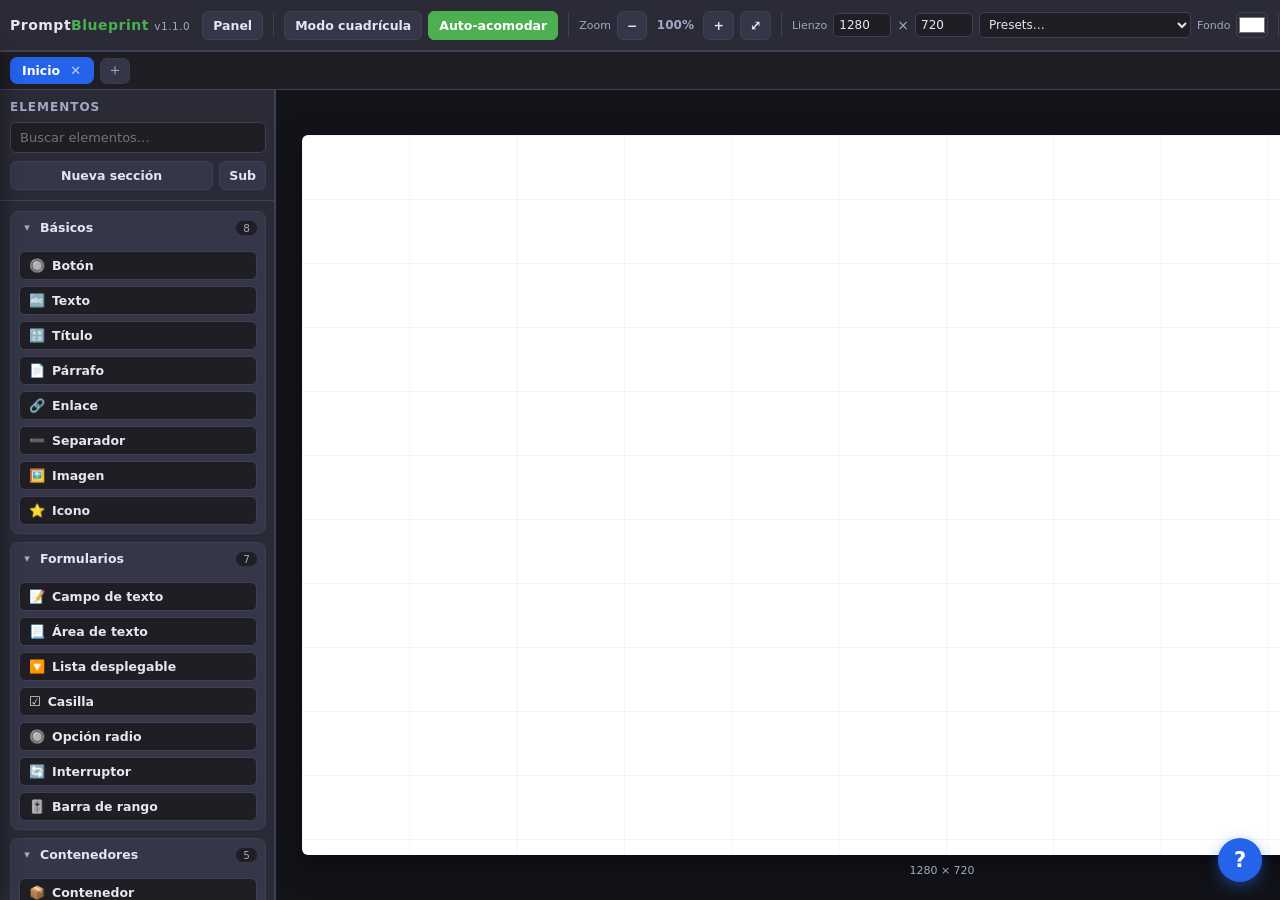
==== index.html @ 791cbd86 "feat: PromptBlueprint v1.1.0 - pestanas, guardar/cargar, zoom, ajustes, i18n, JSON con instrucciones" ====
<!DOCTYPE html>
<html lang="es">
<head>
    <meta charset="UTF-8">
    <meta name="viewport" content="width=device-width, initial-scale=1.0">
    <title>PromptBlueprint v1.1.0</title>
    <link rel="stylesheet" href="css/app.css">
</head>
<body>

    <!-- ===== BARRA SUPERIOR ===== -->
    <div id="barra">
        <div class="titulo">Prompt<span>Blueprint</span> <span class="ver">v1.1.0</span></div>

        <button class="btn" id="btn-panel" onclick="togglePanel()" data-i18n="panel"></button>

        <div class="sep"></div>
        <button class="btn" id="btn-modo" onclick="toggleModo()"></button>
        <button class="btn verde" onclick="autoAcomodar()" data-i18n="autoAcomodar"></button>

        <div class="sep"></div>
        <label data-i18n="zoomTxt"></label>
        <button class="btn ico" onclick="zoomPorcentaje(-0.1)" title="-">−</button>
        <span id="zoom-porc">100%</span>
        <button class="btn ico" onclick="zoomPorcentaje(0.1)" title="+">+</button>
        <button class="btn ico" onclick="zoomAjustar()" title="Fit">⤢</button>

        <div class="sep"></div>
        <label data-i18n="lienzoTxt"></label>
        <input type="number" id="ent-ancho" value="1280" min="200" max="4000" onchange="aplicarTamanoLienzo()" title="Width">
        <span style="color:var(--texto-suave);">×</span>
        <input type="number" id="ent-alto" value="720" min="150" max="3000" onchange="aplicarTamanoLienzo()" title="Height">
        <select id="sel-preset" onchange="aplicarPreset()">
            <option value="" data-i18n="presets"></option>
            <option value="1280,720" data-i18n="presetEscritorio"></option>
            <option value="1440,900" data-i18n="presetEscritorioGrande"></option>
            <option value="768,1024" data-i18n="presetTablet"></option>
            <option value="390,844" data-i18n="presetMovil"></option>
            <option value="375,667" data-i18n="presetMovilPequeno"></option>
        </select>
        <label data-i18n="fondo"></label>
        <input type="color" id="ent-fondo" value="#ffffff" onchange="aplicarFondo()">

        <div class="sep"></div>
        <button class="btn verde" onclick="exportar()" data-i18n="exportarJSON"></button>
        <button class="btn" onclick="guardarProyecto()" data-i18n="guardarProyecto"></button>
        <button class="btn" onclick="document.getElementById('ent-cargar').click()" data-i18n="cargarProyecto"></button>
        <button class="btn" onclick="abrirAjustes()" data-i18n="ajustes"></button>
    </div>

    <!-- ===== BARRA DE PESTAÑAS (secciones) ===== -->
    <div id="barra-pestanas">
        <button id="btn-nueva-pestania" onclick="nuevaPestania()" title="+">＋</button>
    </div>

    <!-- ===== CUERPO ===== -->
    <div id="cuerpo">

        <!-- Panel izquierdo: paleta -->
        <div id="panel">
            <div class="panel-interior">
                <div id="panel-cabecera">
                    <h3 data-i18n="elementos"></h3>
                    <input type="text" id="buscar" placeholder="" oninput="renderPaleta()">
                    <div class="fila">
                        <button class="btn" style="flex:1;" onclick="nuevaSeccion(false)" data-i18n="nuevaSeccion"></button>
                        <button class="btn ico" onclick="nuevaSeccion(true)" data-i18n="subSeccion"></button>
                    </div>
                </div>
                <div id="arbol"></div>
            </div>
        </div>

        <!-- Zona de lienzo -->
        <div id="contenedor-lienzo">
            <div id="zoom-wrap">
                <div id="lienzo">
                    <div id="mango-lienzo" title="Resize"></div>
                    <div class="mango-label" id="label-mango"></div>
                </div>
            </div>
        </div>
    </div>

    <!-- Panel de edición (izquierda de la pantalla) -->
    <div id="panel-editor">
        <div id="editor-cabecera">
            <h4 data-i18n="propiedades"></h4>
            <span class="etiqueta-tipo" id="etiqueta-tipo"></span>
            <button class="cerrar-editor" onclick="cerrarEditor()">✕</button>
        </div>
        <div id="editor-cuerpo"></div>
        <div id="editor-acciones">
            <button class="btn" onclick="accionEditor('subir')"></button>
            <button class="btn" onclick="accionEditor('bajar')"></button>
            <button class="btn" onclick="accionEditor('desanidar')"></button>
            <button class="btn" onclick="accionEditor('duplicar')"></button>
            <button class="btn" style="background:var(--peligro);border-color:var(--peligro);" onclick="accionEditor('eliminar')"></button>
        </div>
    </div>

    <!-- Botón y panel FAQ -->
    <button id="boton-faq" onclick="toggleFaq()">?</button>
    <div id="panel-faq">
        <div id="faq-cabecera">
            <h4 data-i18n="faqTitulo"></h4>
            <button class="cerrar-editor" onclick="toggleFaq()">✕</button>
        </div>
        <div id="faq-cuerpo"></div>
    </div>

    <!-- Modal exportar -->
    <div class="modal-fondo" id="modal-exportar">
        <div class="modal-caja">
            <div id="modal-cabecera">
                <h3 data-i18n="exportarTitulo"></h3>
                <button class="cerrar-editor" onclick="cerrarModal()">✕</button>
            </div>
            <div id="modal-cuerpo">
                <textarea id="json-salida" readonly spellcheck="false"></textarea>
            </div>
            <div id="modal-acciones">
                <button class="btn" onclick="copiarJson()" data-i18n="copiar"></button>
                <button class="btn verde" onclick="descargarJson()" data-i18n="descargar"></button>
            </div>
        </div>
    </div>

    <!-- Modal ajustes -->
    <div class="modal-fondo" id="modal-ajustes">
        <div class="modal-caja">
            <div id="modal-cabecera">
                <h3 data-i18n="ajustesTitulo"></h3>
                <button class="cerrar-editor" onclick="cerrarAjustes()">✕</button>
            </div>
            <div id="ajustes-nav"></div>
            <div id="ajustes-panel"></div>
        </div>
    </div>

    <!-- Popover para añadir elementos a una sección -->
    <div id="popover"></div>

    <!-- Toast -->
    <div id="toast"></div>

    <!-- Cargar proyecto -->
    <input type="file" id="ent-cargar" accept=".json,application/json" style="display:none" onchange="cargarProyecto(event)">

    <script src="js/i18n.js"></script>
    <script src="js/tipos.js"></script>
    <script src="js/app.js"></script>
</body>
</html>
---- css/app.css ----
/* ============================================================
   PROMPTBLUEPRINT — Estilos
   ============================================================ */
:root {
    --fondo: #1e1e24;
    --panel: #2a2b36;
    --panel2: #353647;
    --borde: #3f4052;
    --texto: #e6e6f0;
    --texto-suave: #a5a6c4;
    --acento: #2563eb;
    --acento2: #4caf50;
    --peligro: #e5484d;
    --barra-h: 52px;
    --pestañas-h: 38px;
}
* { box-sizing: border-box; margin: 0; padding: 0; font-family: 'Segoe UI', system-ui, sans-serif; }
html, body { height: 100%; }
body {
    display: flex; flex-direction: column; background: var(--fondo); color: var(--texto);
    overflow: hidden; font-size: 14px;
}

/* Scrollbars */
::-webkit-scrollbar { width: 10px; height: 10px; }
::-webkit-scrollbar-thumb { background: #4a4b60; border-radius: 6px; border: 2px solid transparent; background-clip: content-box; }
::-webkit-scrollbar-thumb:hover { background: #5c5d78; }
::-webkit-scrollbar-track { background: transparent; }
* { scrollbar-width: thin; scrollbar-color: #4a4b60 transparent; }

/* ===== Barra superior ===== */
#barra {
    height: var(--barra-h); flex-shrink: 0; background: var(--panel);
    border-bottom: 2px solid var(--borde); display: flex; align-items: center; gap: 6px; padding: 0 10px;
    flex-wrap: nowrap; overflow-x: auto; overflow-y: hidden;
}
#barra .titulo { font-weight: 800; font-size: 14px; letter-spacing: .5px; white-space: nowrap; margin-right: 6px; }
#barra .titulo span { color: var(--acento2); }
#barra .titulo .ver { color: var(--texto-suave); font-size: 10.5px; font-weight: 400; }

.btn {
    background: var(--panel2); color: var(--texto); border: 1px solid var(--borde); padding: 6px 10px;
    border-radius: 6px; font-weight: 600; cursor: pointer; font-size: 12.5px; transition: background .15s;
    white-space: nowrap; flex-shrink: 0;
}
.btn:hover { background: #4a4b60; }
.btn.activo { background: var(--acento); border-color: var(--acento); color: #fff; }
.btn.verde { background: var(--acento2); border-color: var(--acento2); color: #fff; }
.btn.verde:hover { background: #45a049; }
.btn.ico { padding: 6px 9px; }
#barra .sep { width: 1px; height: 24px; background: var(--borde); margin: 0 4px; flex-shrink: 0; }
#barra label { font-size: 11px; color: var(--texto-suave); display: flex; align-items: center; gap: 4px; white-space: nowrap; flex-shrink: 0; }
#barra input[type=number] {
    width: 58px; background: var(--fondo); color: var(--texto); border: 1px solid var(--borde);
    border-radius: 5px; padding: 4px 5px; font-size: 12px; flex-shrink: 0;
}
#barra input[type=color] { width: 32px; height: 26px; border: 1px solid var(--borde); border-radius: 5px; background: none; cursor: pointer; padding: 0; flex-shrink: 0; }
#barra select {
    background: var(--fondo); color: var(--texto); border: 1px solid var(--borde); border-radius: 5px; padding: 4px 5px; font-size: 12px; flex-shrink: 0;
}
#zoom-porc { min-width: 44px; text-align: center; font-size: 12px; color: var(--texto-suave); font-weight: 600; }

/* ===== Barra de pestañas ===== */
#barra-pestanas {
    height: var(--pestañas-h); flex-shrink: 0; background: var(--fondo); border-bottom: 1px solid var(--borde);
    display: flex; align-items: center; gap: 6px; padding: 0 10px; overflow-x: auto;
}
.pestania {
    display: flex; align-items: center; gap: 6px; background: var(--panel); border: 1px solid var(--borde);
    border-radius: 7px; padding: 5px 8px 5px 11px; cursor: pointer; font-size: 12.5px; font-weight: 600;
    white-space: nowrap; flex-shrink: 0; max-width: 220px;
}
.pestania .nom { overflow: hidden; text-overflow: ellipsis; }
.pestania:hover { background: var(--panel2); }
.pestania.activa { background: var(--acento); border-color: var(--acento); color: #fff; }
.pestania .cerrar { background: none; border: none; color: inherit; cursor: pointer; font-size: 13px; line-height: 1; padding: 1px 4px; border-radius: 4px; opacity: .7; }
.pestania .cerrar:hover { opacity: 1; background: var(--peligro); color: #fff; }
#btn-nueva-pestania {
    background: var(--panel2); border: 1px dashed var(--borde); color: var(--texto-suave); cursor: pointer;
    font-size: 16px; border-radius: 7px; width: 30px; height: 26px; flex-shrink: 0;
}
#btn-nueva-pestania:hover { color: var(--texto); border-color: var(--acento); }

/* ===== Cuerpo ===== */
#cuerpo { flex: 1; display: flex; min-height: 0; position: relative; }

/* ===== Panel izquierdo (paleta) ===== */
#panel {
    width: 276px; flex-shrink: 0; background: var(--panel); border-right: 2px solid var(--borde);
    display: flex; flex-direction: column; transition: width .25s ease, min-width .25s ease; overflow: hidden; min-width: 0;
}
#panel.oculto { width: 0; border-right: none; }
#panel .panel-interior { width: 276px; min-width: 276px; display: flex; flex-direction: column; height: 100%; }
#panel-cabecera { padding: 10px; display: flex; flex-direction: column; gap: 8px; border-bottom: 1px solid var(--borde); flex-shrink: 0; }
#panel-cabecera h3 { font-size: 12px; color: var(--texto-suave); letter-spacing: 1px; text-transform: uppercase; }
#panel-cabecera .fila { display: flex; gap: 6px; }
#buscar {
    flex: 1; background: var(--fondo); color: var(--texto); border: 1px solid var(--borde);
    border-radius: 6px; padding: 7px 9px; font-size: 13px; outline: none;
}
#buscar:focus { border-color: var(--acento); }
#arbol { flex: 1; overflow-y: auto; padding: 10px; display: flex; flex-direction: column; gap: 8px; }

.seccion { background: var(--panel2); border: 1px solid var(--borde); border-radius: 8px; overflow: visible; }
.seccion-cabecera { display: flex; align-items: center; gap: 5px; padding: 7px 8px; cursor: pointer; user-select: none; border-radius: 7px; }
.seccion-cabecera:hover { background: #3d3e50; }
.seccion-cabecera .flecha {
    width: 16px; color: var(--texto-suave); font-size: 11px; transition: transform .15s;
    background: none; border: none; cursor: pointer; padding: 2px; flex-shrink: 0;
}
.seccion-cerrada .flecha { transform: rotate(-90deg); }
.seccion-cabecera .nombre { flex: 1; font-weight: 700; font-size: 12.5px; overflow: hidden; text-overflow: ellipsis; }
.seccion-cabecera .contador { font-size: 10.5px; color: var(--texto-suave); background: var(--fondo); border-radius: 10px; padding: 1px 7px; flex-shrink: 0; }
.seccion-acciones { display: none; gap: 2px; }
.seccion-cabecera:hover .seccion-acciones { display: flex; }
.seccion-acciones .mini {
    background: none; border: none; color: var(--texto-suave); cursor: pointer; font-size: 12.5px;
    width: 20px; height: 20px; border-radius: 4px; flex-shrink: 0;
}
.seccion-acciones .mini:hover { background: var(--acento); color: #fff; }
.seccion-acciones .mini.del:hover { background: var(--peligro); }
.seccion-cuerpo { padding: 8px; display: flex; flex-direction: column; gap: 6px; }
.seccion-cerrada .seccion-cuerpo { display: none; }

.elemento-chip {
    background: var(--fondo); border: 1px solid var(--borde); border-radius: 6px; padding: 6px 9px;
    cursor: grab; font-size: 12.5px; font-weight: 600; display: flex; align-items: center; gap: 7px;
    user-select: none; transition: background .15s, border-color .15s;
}
.elemento-chip:hover { background: #3d3e50; border-color: var(--acento); }
.elemento-chip:active { cursor: grabbing; }
.elemento-chip .emoji { font-size: 13px; flex-shrink: 0; }
.elemento-chip .etq { flex: 1; }
.subsecciones { display: flex; flex-direction: column; gap: 6px; }
.resultado-vacio { color: var(--texto-suave); font-size: 12.5px; text-align: center; padding: 14px 8px; }

/* ===== Zona de lienzo ===== */
#contenedor-lienzo { flex: 1; overflow: auto; display: flex; background: #13141a; padding: 26px; position: relative; min-width: 0; }
#zoom-wrap { margin: auto; flex-shrink: 0; position: relative; transform-origin: 0 0; }
#lienzo {
    background: #ffffff; border-radius: 6px; position: relative; box-shadow: 0 10px 30px rgba(0,0,0,.5);
    transform-origin: 0 0;
}
#lienzo.modo-cuadricula { display: grid; align-content: start; }
#mango-lienzo {
    position: absolute; right: -10px; bottom: -10px; width: 20px; height: 20px; cursor: nwse-resize; z-index: 30;
    background: var(--acento); border-radius: 3px 3px 6px 3px; border: 2px solid #fff; box-shadow: 0 2px 6px rgba(0,0,0,.3);
}
.mango-label {
    position: absolute; left: 50%; bottom: -22px; transform: translateX(-50%); font-size: 11px;
    color: var(--texto-suave); white-space: nowrap; z-index: 5;
}

/* ===== Elementos dentro del lienzo ===== */
.elemento-web {
    position: relative; display: flex; align-items: center; justify-content: center; padding: 6px;
    font-size: 14px; color: #111; background: #f0f0f0; min-width: 24px; min-height: 20px; cursor: move;
    overflow: visible; line-height: 1.3;
}
.elemento-web.es-contenedor { padding: 8px; }
.elemento-web .el-texto { pointer-events: none; user-select: none; width: 100%; word-break: break-word; }
.elemento-web .pista {
    color: #b0b0b0; font-size: 11px; font-style: italic; opacity: .8; pointer-events: none; user-select: none;
}
.elemento-web .destino-badge {
    position: absolute; top: -9px; right: -9px; background: var(--acento); color: #fff; font-size: 9.5px;
    padding: 1px 6px; border-radius: 9px; pointer-events: none; white-space: nowrap; box-shadow: 0 1px 4px rgba(0,0,0,.3); z-index: 5;
}
.elemento-web.seleccionado { outline: 2px solid var(--acento); outline-offset: 1px; z-index: 10; }
.handle {
    position: absolute; width: 10px; height: 10px; background: #fff; border: 2px solid var(--acento);
    z-index: 50; border-radius: 2px;
}
.handle.n  { top: -6px; left: 50%; transform: translateX(-50%); cursor: ns-resize; }
.handle.s  { bottom: -6px; left: 50%; transform: translateX(-50%); cursor: ns-resize; }
.handle.e  { right: -6px; top: 50%; transform: translateY(-50%); cursor: ew-resize; }
.handle.w  { left: -6px; top: 50%; transform: translateY(-50%); cursor: ew-resize; }
.handle.ne { top: -6px; right: -6px; cursor: nesw-resize; }
.handle.nw { top: -6px; left: -6px; cursor: nwse-resize; }
.handle.se { bottom: -6px; right: -6px; cursor: nwse-resize; }
.handle.sw { bottom: -6px; left: -6px; cursor: nesw-resize; }

/* Animaciones */
@keyframes animFade { from { opacity: 0; } to { opacity: 1; } }
.anim-fade { animation: animFade 1.2s ease both; }
@keyframes animPulse { 0%, 100% { box-shadow: 0 0 0 0 rgba(37,99,235,.45); } 70% { box-shadow: 0 0 0 14px rgba(37,99,235,0); } }
.anim-pulse { animation: animPulse 1.6s infinite; }
@keyframes animSpin { to { transform: rotate(360deg); } }
.anim-spin .el-texto { animation: animSpin 1.2s linear infinite; }
@keyframes animBounce { 0%, 100% { transform: translateY(0); } 50% { transform: translateY(-14px); } }
.anim-bounce { animation: animBounce 1s ease-in-out infinite; }
@keyframes animSlide { from { transform: translateX(-46px); opacity: 0; } to { transform: none; opacity: 1; } }
.anim-slide { animation: animSlide .6s ease both; }
@keyframes animBrillo { from { background-position: -400px 0; } to { background-position: 400px 0; } }
.anim-carga { background: linear-gradient(90deg, #e6e6e6 25%, #f8f8f8 37%, #e6e6e6 63%); background-size: 400px 100%; animation: animBrillo 1.4s infinite; }

/* ===== Panel de edición (izquierda de la pantalla) ===== */
#panel-editor {
    position: fixed; left: 0; top: var(--barra-h); bottom: 0; width: 304px; background: var(--panel);
    border-right: 2px solid var(--acento); z-index: 120; transform: translateX(-102%); transition: transform .22s ease;
    display: flex; flex-direction: column; box-shadow: 6px 0 20px rgba(0,0,0,.45);
}
#panel-editor.abierto { transform: translateX(0); }
#editor-cabecera {
    padding: 11px 12px; border-bottom: 1px solid var(--borde); display: flex; align-items: center; gap: 8px;
    background: var(--panel2); flex-shrink: 0;
}
#editor-cabecera h4 { flex: 1; font-size: 13px; }
#editor-cabecera .etiqueta-tipo { font-size: 10.5px; color: var(--texto-suave); background: var(--fondo); padding: 2px 8px; border-radius: 10px; }
#editor-cuerpo { flex: 1; overflow-y: auto; padding: 12px; display: flex; flex-direction: column; gap: 12px; }
#editor-cuerpo .grupo { display: flex; flex-direction: column; gap: 6px; }
#editor-cuerpo .grupo label { font-size: 11px; color: var(--texto-suave); text-transform: uppercase; letter-spacing: .5px; }
#editor-cuerpo .grupo .fila { display: flex; align-items: center; gap: 8px; }
#editor-cuerpo input[type=text], #editor-cuerpo textarea, #editor-cuerpo select, #editor-cuerpo input[type=number] {
    background: var(--fondo); color: var(--texto); border: 1px solid var(--borde); border-radius: 6px;
    padding: 7px 9px; font-size: 12.5px; width: 100%; outline: none;
}
#editor-cuerpo input[type=text]:focus, #editor-cuerpo textarea:focus, #editor-cuerpo select:focus { border-color: var(--acento); }
#editor-cuerpo textarea { resize: vertical; min-height: 52px; }
#editor-cuerpo input[type=color] { width: 44px; height: 32px; border: 1px solid var(--borde); border-radius: 6px; background: none; cursor: pointer; padding: 2px; }
#editor-cuerpo input[type=range] { flex: 1; accent-color: var(--acento); }
#editor-cuerpo .valor { width: 42px; text-align: right; font-size: 12px; color: var(--texto-suave); }
#editor-cuerpo input[type=checkbox] { accent-color: var(--acento); width: 16px; height: 16px; }
#editor-cuerpo .fila-cb { display: flex; align-items: center; gap: 8px; }
#editor-cuerpo .nota { font-size: 11px; color: var(--texto-suave); font-style: italic; }
#editor-acciones {
    display: flex; gap: 6px; flex-wrap: wrap; padding: 10px; border-top: 1px solid var(--borde);
    background: var(--panel2); flex-shrink: 0;
}
#editor-acciones .btn { flex: 1; min-width: 56px; text-align: center; font-size: 11.5px; }
.cerrar-editor { background: none; border: none; color: var(--texto-suave); cursor: pointer; font-size: 18px; line-height: 1; padding: 2px 6px; border-radius: 4px; }
.cerrar-editor:hover { color: #fff; background: var(--peligro); }

/* ===== Popover añadir elemento ===== */
#popover {
    position: fixed; z-index: 140; background: var(--panel); border: 1px solid var(--borde); border-radius: 8px;
    box-shadow: 0 10px 30px rgba(0,0,0,.5); max-height: 340px; overflow-y: auto; padding: 8px; display: none; width: 244px;
}
#popover.abierto { display: block; }
#popover .cat { font-size: 10.5px; color: var(--texto-suave); text-transform: uppercase; letter-spacing: .5px; margin: 8px 4px 4px; }
#popover .opcion { display: flex; align-items: center; gap: 8px; padding: 6px 8px; border-radius: 6px; cursor: pointer; font-size: 12.5px; }
#popover .opcion:hover { background: var(--acento); color: #fff; }

/* ===== Botón y panel FAQ ===== */
#boton-faq {
    position: fixed; right: 18px; bottom: 18px; width: 44px; height: 44px; border-radius: 50%;
    background: var(--acento); color: #fff; border: none; font-size: 21px; font-weight: 800; cursor: pointer; z-index: 110;
    box-shadow: 0 4px 14px rgba(37,99,235,.5); transition: transform .15s;
}
#boton-faq:hover { transform: scale(1.08); }
#panel-faq {
    position: fixed; right: 18px; bottom: 72px; width: 336px; max-height: 430px; background: var(--panel);
    border: 1px solid var(--borde); border-radius: 12px; box-shadow: 0 12px 34px rgba(0,0,0,.55); z-index: 110;
    display: none; flex-direction: column; overflow: hidden;
}
#panel-faq.abierto { display: flex; }
#faq-cabecera { padding: 11px 13px; background: var(--panel2); border-bottom: 1px solid var(--borde); display: flex; align-items: center; gap: 8px; flex-shrink: 0; }
#faq-cabecera h4 { flex: 1; font-size: 13px; }
#faq-cuerpo { overflow-y: auto; padding: 8px; display: flex; flex-direction: column; gap: 4px; }
.faq-item { border: 1px solid var(--borde); border-radius: 8px; overflow: hidden; }
.faq-pregunta { padding: 8px 11px; cursor: pointer; font-size: 12.5px; font-weight: 600; display: flex; gap: 8px; align-items: center; }
.faq-pregunta:hover { background: var(--panel2); }
.faq-pregunta .num { color: var(--acento); font-weight: 800; }
.faq-respuesta { display: none; padding: 4px 12px 11px; font-size: 12px; color: var(--texto-suave); line-height: 1.5; border-top: 1px dashed var(--borde); margin-top: 4px; padding-top: 8px; }
.faq-item.abierto .faq-respuesta { display: block; }

/* ===== Modales ===== */
.modal-fondo {
    position: fixed; inset: 0; background: rgba(0,0,0,.6); z-index: 150; display: none; align-items: center; justify-content: center; padding: 24px;
}
.modal-fondo.abierto { display: flex; }
.modal-caja {
    background: var(--panel); border: 1px solid var(--borde); border-radius: 12px; max-width: 100%;
    display: flex; flex-direction: column; box-shadow: 0 20px 50px rgba(0,0,0,.6); max-height: 92vh;
}
#modal-exportar .modal-caja { width: 700px; }
#modal-cabecera { padding: 13px 15px; border-bottom: 1px solid var(--borde); display: flex; align-items: center; gap: 10px; background: var(--panel2); flex-shrink: 0; }
#modal-cabecera h3 { flex: 1; font-size: 14px; }
#modal-cuerpo { padding: 13px; overflow: auto; }
#json-salida {
    width: 100%; min-height: 340px; background: #0e0f14; color: #00e5a0; border: 1px solid var(--borde);
    border-radius: 8px; padding: 12px; font-family: Consolas, monospace; font-size: 12px; resize: vertical; white-space: pre;
}
#modal-acciones { padding: 11px 14px; border-top: 1px solid var(--borde); display: flex; gap: 8px; justify-content: flex-end; background: var(--panel2); flex-shrink: 0; }

/* ===== Modal de ajustes ===== */
#modal-ajustes .modal-caja { width: 620px; display: flex; flex-direction: row; min-height: 420px; }
#ajustes-nav {
    width: 170px; flex-shrink: 0; border-right: 1px solid var(--borde); padding: 10px; display: flex; flex-direction: column; gap: 4px;
}
#ajustes-nav .opc {
    padding: 8px 10px; border-radius: 7px; cursor: pointer; font-size: 13px; font-weight: 600; color: var(--texto-suave);
}
#ajustes-nav .opc:hover { background: var(--panel2); color: var(--texto); }
#ajustes-nav .opc.activa { background: var(--acento); color: #fff; }
#ajustes-panel { flex: 1; padding: 14px; overflow-y: auto; display: flex; flex-direction: column; gap: 14px; }
#ajustes-panel .grupo { display: flex; flex-direction: column; gap: 8px; }
#ajustes-panel .grupo h4 { font-size: 13px; color: var(--texto-suave); text-transform: uppercase; letter-spacing: .5px; }
#ajustes-panel .fila { display: flex; align-items: center; gap: 10px; }
#ajustes-panel .fila label { flex: 1; font-size: 13px; }
#ajustes-panel input[type=color] { width: 44px; height: 30px; border: 1px solid var(--borde); border-radius: 6px; background: none; cursor: pointer; padding: 2px; }
#ajustes-panel select {
    background: var(--fondo); color: var(--texto); border: 1px solid var(--borde); border-radius: 6px; padding: 7px 9px; font-size: 13px; width: 100%;
}
#ajustes-panel .acerca-item { display: flex; gap: 10px; align-items: baseline; font-size: 13.5px; }
#ajustes-panel .acerca-item .k { color: var(--texto-suave); min-width: 130px; }
#ajustes-panel .nota { font-size: 11.5px; color: var(--texto-suave); font-style: italic; }

/* ===== Mensaje flotante ===== */
#toast {
    position: fixed; left: 50%; bottom: 26px; transform: translateX(-50%) translateY(80px); background: var(--acento2);
    color: #fff; padding: 10px 18px; border-radius: 8px; font-size: 13px; font-weight: 600; z-index: 200;
    box-shadow: 0 6px 20px rgba(0,0,0,.4); transition: transform .25s ease; pointer-events: none;
}
#toast.mostrar { transform: translateX(-50%) translateY(0); }
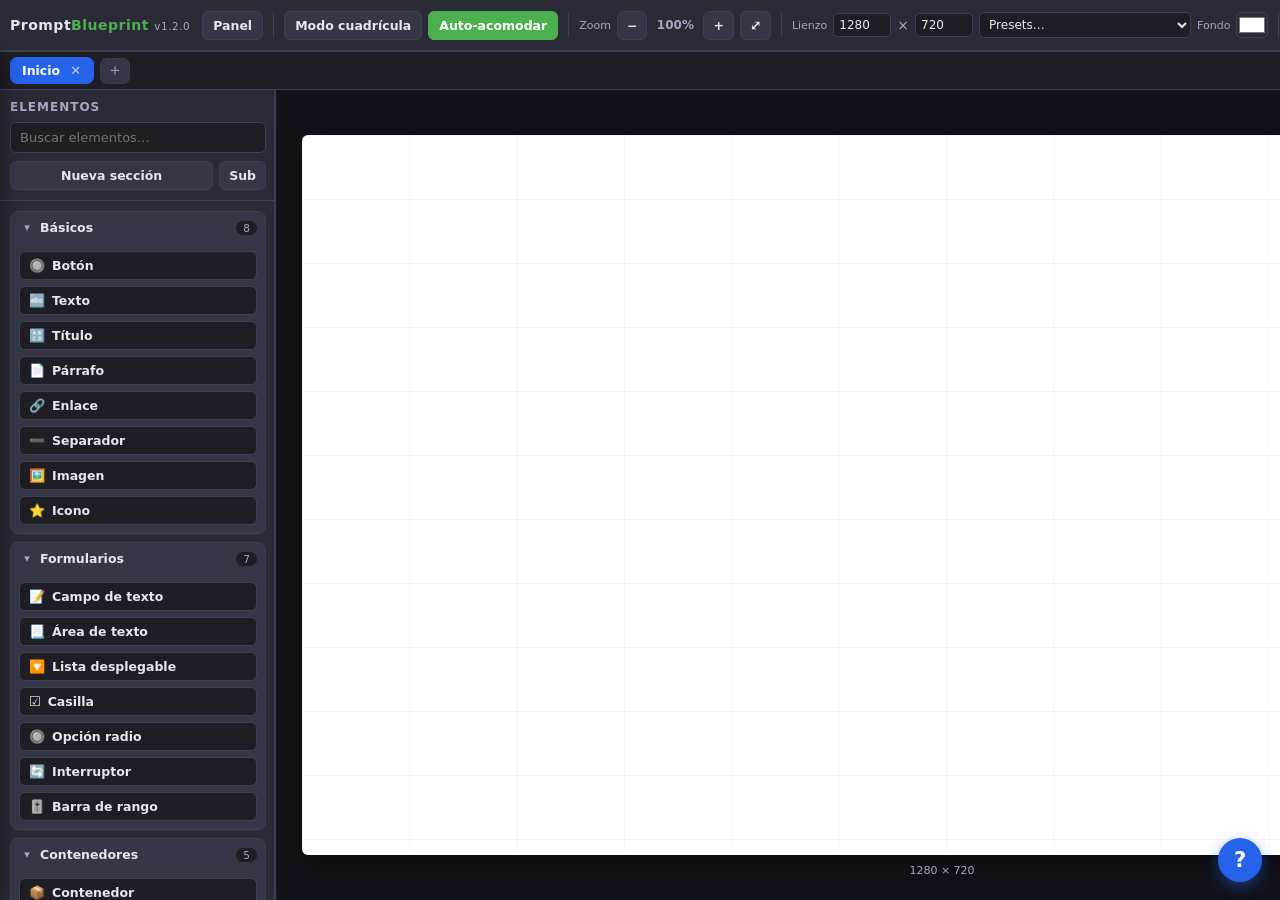
==== commit b39c7513: "feat: PromptBlueprint v1.2.0 - columnas personalizables, dialogo propio, modo claro/oscuro, presets," ====
--- a/index.html
+++ b/index.html
@@ -3,14 +3,14 @@
 <head>
     <meta charset="UTF-8">
     <meta name="viewport" content="width=device-width, initial-scale=1.0">
-    <title>PromptBlueprint v1.1.0</title>
+    <title>PromptBlueprint v1.2.0</title>
     <link rel="stylesheet" href="css/app.css">
 </head>
 <body>
 
     <!-- ===== BARRA SUPERIOR ===== -->
     <div id="barra">
-        <div class="titulo">Prompt<span>Blueprint</span> <span class="ver">v1.1.0</span></div>
+        <div class="titulo">Prompt<span>Blueprint</span> <span class="ver">v1.2.0</span></div>
 
         <button class="btn" id="btn-panel" onclick="togglePanel()" data-i18n="panel"></button>
 
@@ -39,12 +39,13 @@
             <option value="375,667" data-i18n="presetMovilPequeno"></option>
         </select>
         <label data-i18n="fondo"></label>
-        <input type="color" id="ent-fondo" value="#ffffff" onchange="aplicarFondo()">
+        <input type="color" id="ent-fondo" value="#ffffff" onchange="cambiarFondo()">
 
         <div class="sep"></div>
         <button class="btn verde" onclick="exportar()" data-i18n="exportarJSON"></button>
         <button class="btn" onclick="guardarProyecto()" data-i18n="guardarProyecto"></button>
         <button class="btn" onclick="document.getElementById('ent-cargar').click()" data-i18n="cargarProyecto"></button>
+        <button class="btn" onclick="limpiarLienzo()" data-i18n="limpiarLienzo"></button>
         <button class="btn" onclick="abrirAjustes()" data-i18n="ajustes"></button>
     </div>
 
@@ -85,9 +86,12 @@
     <!-- Panel de edición (izquierda de la pantalla) -->
     <div id="panel-editor">
         <div id="editor-cabecera">
+            <div class="ventana-controles">
+                <button class="vc minimizar" onclick="minimizarEditor()" title="Minimizar">—</button>
+                <button class="vc cerrar" onclick="cerrarEditor()" title="Cerrar">✕</button>
+            </div>
             <h4 data-i18n="propiedades"></h4>
             <span class="etiqueta-tipo" id="etiqueta-tipo"></span>
-            <button class="cerrar-editor" onclick="cerrarEditor()">✕</button>
         </div>
         <div id="editor-cuerpo"></div>
         <div id="editor-acciones">
@@ -103,8 +107,11 @@
     <button id="boton-faq" onclick="toggleFaq()">?</button>
     <div id="panel-faq">
         <div id="faq-cabecera">
+            <div class="ventana-controles">
+                <button class="vc minimizar" onclick="minimizarFaq()" title="Minimizar">—</button>
+                <button class="vc cerrar" onclick="toggleFaq()" title="Cerrar">✕</button>
+            </div>
             <h4 data-i18n="faqTitulo"></h4>
-            <button class="cerrar-editor" onclick="toggleFaq()">✕</button>
         </div>
         <div id="faq-cuerpo"></div>
     </div>
@@ -114,7 +121,9 @@
         <div class="modal-caja">
             <div id="modal-cabecera">
                 <h3 data-i18n="exportarTitulo"></h3>
-                <button class="cerrar-editor" onclick="cerrarModal()">✕</button>
+                <div class="ventana-controles">
+                    <button class="vc cerrar" onclick="cerrarModal()" title="Cerrar">✕</button>
+                </div>
             </div>
             <div id="modal-cuerpo">
                 <textarea id="json-salida" readonly spellcheck="false"></textarea>
@@ -131,10 +140,33 @@
         <div class="modal-caja">
             <div id="modal-cabecera">
                 <h3 data-i18n="ajustesTitulo"></h3>
-                <button class="cerrar-editor" onclick="cerrarAjustes()">✕</button>
+                <div class="ventana-controles">
+                    <button class="vc minimizar" onclick="minimizarAjustes()" title="Minimizar">—</button>
+                    <button class="vc cerrar" onclick="cerrarAjustes()" title="Cerrar">✕</button>
+                </div>
             </div>
             <div id="ajustes-nav"></div>
             <div id="ajustes-panel"></div>
+        </div>
+    </div>
+
+    <!-- Diálogo de confirmación/entrada propio -->
+    <div class="modal-fondo" id="modal-dialogo">
+        <div class="modal-caja dialogo-caja">
+            <div id="modal-cabecera">
+                <h3 id="dialogo-titulo" data-i18n="ajustesTitulo"></h3>
+                <div class="ventana-controles">
+                    <button class="vc cerrar" onclick="cerrarDialogo()" title="Cerrar">✕</button>
+                </div>
+            </div>
+            <div id="dialogo-cuerpo">
+                <div id="dialogo-mensaje"></div>
+                <input type="text" id="dialogo-input" style="display:none">
+            </div>
+            <div id="modal-acciones">
+                <button class="btn" id="dialogo-cancelar" onclick="cancelarDialogo()" data-i18n="dCancelar"></button>
+                <button class="btn verde" id="dialogo-aceptar" onclick="aceptarDialogo()" data-i18n="dAceptar"></button>
+            </div>
         </div>
     </div>
 
--- a/css/app.css
+++ b/css/app.css
@@ -228,8 +228,71 @@
     background: var(--panel2); flex-shrink: 0;
 }
 #editor-acciones .btn { flex: 1; min-width: 56px; text-align: center; font-size: 11.5px; }
-.cerrar-editor { background: none; border: none; color: var(--texto-suave); cursor: pointer; font-size: 18px; line-height: 1; padding: 2px 6px; border-radius: 4px; }
-.cerrar-editor:hover { color: #fff; background: var(--peligro); }
+/* ===== Controles de ventana (minimizar / cerrar) ===== */
+.ventana-controles { display: flex; align-items: center; gap: 4px; flex-shrink: 0; }
+.ventana-controles .vc {
+    width: 16px; height: 16px; border-radius: 50%; border: none; cursor: pointer; font-size: 9px;
+    line-height: 1; display: flex; align-items: center; justify-content: center; color: rgba(0,0,0,.65);
+    font-weight: 700; padding: 0;
+}
+.ventana-controles .vc.minimizar { background: #f5b83d; }
+.ventana-controles .vc.cerrar { background: #f2504a; }
+.ventana-controles .vc:hover { filter: brightness(1.15); }
+.ventana-controles .vc.minimizar::before { content: '—'; }
+.ventana-controles .vc.cerrar::before { content: '✕'; }
+
+#editor-cabecera, #faq-cabecera, #modal-cabecera {
+    display: flex; align-items: center; gap: 10px; border-bottom: 1px solid var(--borde);
+    background: var(--panel2); flex-shrink: 0;
+}
+#editor-cabecera { padding: 8px 12px; }
+#faq-cabecera { padding: 10px 13px; }
+#modal-cabecera { padding: 12px 15px; }
+#editor-cabecera h4, #faq-cabecera h4 { flex: 1; font-size: 13px; }
+#modal-cabecera h3 { flex: 1; font-size: 14px; }
+
+/* Estado minimizado */
+#panel-editor.minimizado #editor-cuerpo,
+#panel-editor.minimizado #editor-acciones,
+#panel-faq.minimizado #faq-cuerpo,
+#modal-ajustes.minimizado #ajustes-nav,
+#modal-ajustes.minimizado #ajustes-panel { display: none; }
+#panel-editor.minimizado { height: auto; }
+#panel-faq.minimizado { height: auto; }
+#modal-ajustes.minimizado .modal-caja { min-height: 0; }
+
+/* ===== Diálogo propio ===== */
+.dialogo-caja { width: 380px; }
+#dialogo-cuerpo { padding: 16px 15px; display: flex; flex-direction: column; gap: 12px; }
+#dialogo-mensaje { font-size: 13.5px; line-height: 1.5; color: var(--texto); white-space: pre-line; }
+#dialogo-input {
+    background: var(--fondo); color: var(--texto); border: 1px solid var(--borde); border-radius: 6px;
+    padding: 8px 10px; font-size: 13px; width: 100%; outline: none;
+}
+#dialogo-input:focus { border-color: var(--acento); }
+#modal-dialogo #modal-acciones { display: flex; gap: 8px; justify-content: flex-end; }
+
+/* ===== Mango de redimensionado libre de elementos ===== */
+.mango-el {
+    position: absolute; right: -9px; bottom: -9px; width: 18px; height: 18px; cursor: nwse-resize;
+    z-index: 51; background: var(--acento); border-radius: 3px; border: 2px solid #fff; box-shadow: 0 2px 6px rgba(0,0,0,.3);
+}
+.elemento-web.seleccionado .mango-el { display: block; }
+.mango-el { display: none; }
+
+/* ===== Presets de color en ajustes ===== */
+.preset-chips { display: flex; flex-wrap: wrap; gap: 8px; }
+.preset-chip {
+    width: 52px; height: 34px; border-radius: 8px; border: 2px solid var(--borde); cursor: pointer;
+    box-shadow: inset 0 0 0 1px rgba(255,255,255,.25); transition: transform .12s, border-color .12s;
+}
+.preset-chip:hover { transform: scale(1.08); border-color: var(--acento); }
+.preset-chip.activo { border-color: var(--acento); outline: 2px solid var(--acento); }
+
+/* ===== Selector de modo claro/oscuro ===== */
+.modo-btns { display: flex; gap: 8px; }
+.modo-btns .btn { flex: 1; }
+.modo-btns .btn.activo { background: var(--acento); border-color: var(--acento); color: #fff; }
 
 /* ===== Popover añadir elemento ===== */
 #popover {
@@ -305,6 +368,11 @@
 #ajustes-panel .acerca-item { display: flex; gap: 10px; align-items: baseline; font-size: 13.5px; }
 #ajustes-panel .acerca-item .k { color: var(--texto-suave); min-width: 130px; }
 #ajustes-panel .nota { font-size: 11.5px; color: var(--texto-suave); font-style: italic; }
+#ajustes-panel .faq-lista { display: flex; flex-direction: column; gap: 4px; }
+#ajustes-panel input[type=number] {
+    background: var(--fondo); color: var(--texto); border: 1px solid var(--borde); border-radius: 6px;
+    padding: 7px 9px; font-size: 13px; width: 90px;
+}
 
 /* ===== Mensaje flotante ===== */
 #toast {
